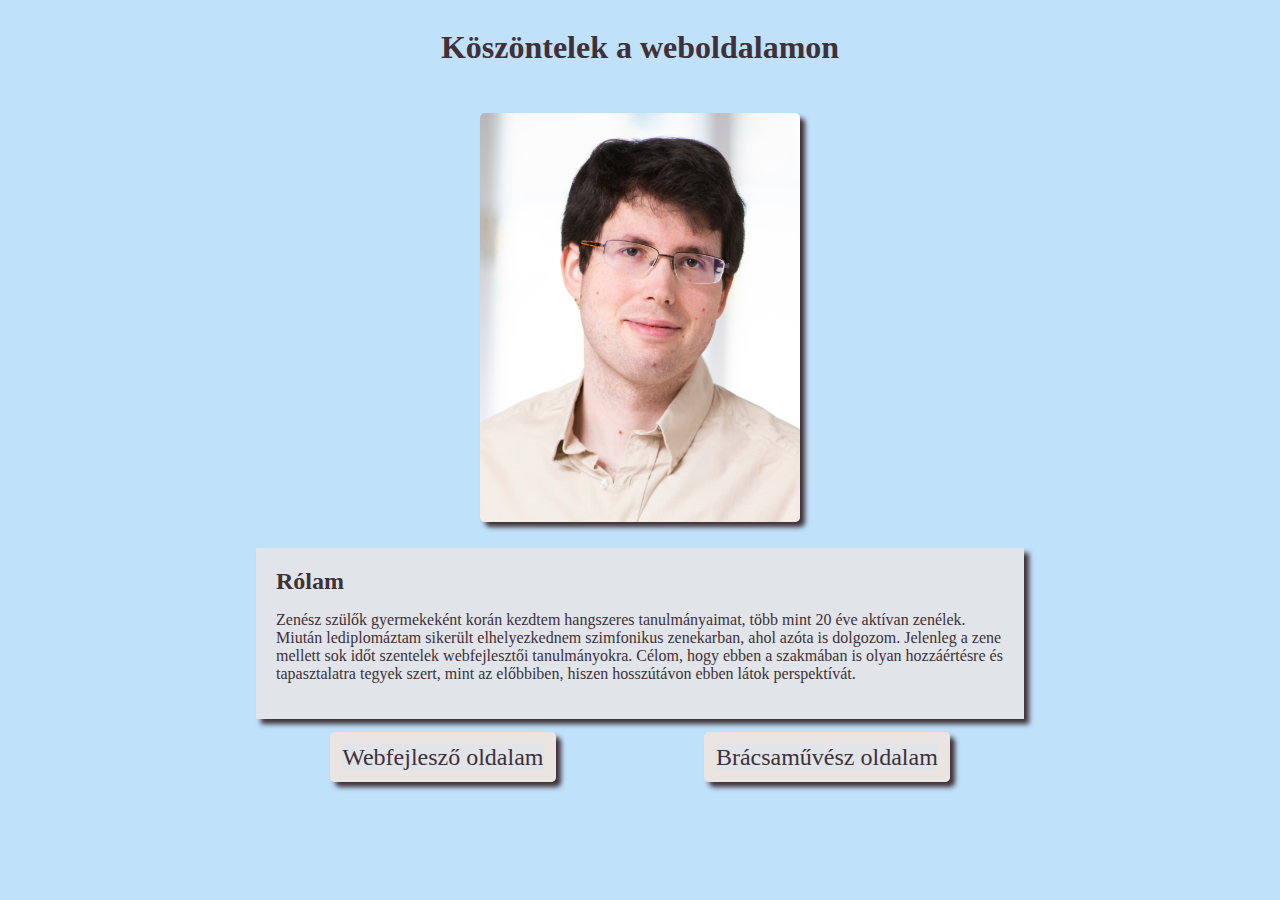
==== index.html @ 2d298a33 "html and css files updated" ====
<!DOCTYPE html>
<html lang="en">
<head>
    <meta charset="UTF-8">
    <meta http-equiv="X-UA-Compatible" content="IE=edge">
    <meta name="viewport" content="width=device-width, initial-scale=1.0">
    <title>Sinkovics Gábor weboldala</title>
    <link rel="stylesheet" href="./css/style.css">
</head>
<body>
    <div class="dflex">
    <header>
        <h1>Köszöntelek a weboldalamon</h1>
    </header>
    </div>
    <main>
        <div class="dflex">
        <img src="./images/sinkovics_gabor.jpg" alt="Sinkovics_Gábor_profilképe">
        <section id="rolam">
            <h2>Rólam</h2>
            <p>
                Zenész szülők gyermekeként korán kezdtem hangszeres tanulmányaimat, több mint 20 éve aktívan zenélek. 
                Miután lediplomáztam sikerült elhelyezkednem szimfonikus
                zenekarban, ahol azóta is dolgozom. Jelenleg a zene mellett sok
                időt szentelek webfejlesztői tanulmányokra. Célom, hogy ebben a
                szakmában is olyan hozzáértésre és tapasztalatra tegyek szert, mint az
                előbbiben, hiszen hosszútávon ebben látok perspektívát.
              </p>
        </section>
        </div>
    </main>
    <footer>
        <nav class="dflex gombok">
            <div><a href="./webfejleszto.html">Webfejlesző oldalam</a></div>
            <div><a href="./bracsamuvesz.html">Brácsaművész oldalam</a></div>
        </nav>
    </footer>
</body>
</html>
---- css/style.css ----
* {
    box-sizing: border-box;
}

html {
    background-color: #c0e1fa;
    color: #403037;
    max-height: 100vw;
    width: 70%;
    margin: auto;
}

a {
    text-decoration: none;
    color: #403037;
}

td {
    padding-right: 2vw;
}

.dflex {
    display: flex;
    flex-direction: column;
    margin: auto;
    justify-content: center;
    align-items: center;
    max-width: 60vw;
    min-width: 320px;
}

.dflex h1 {
    min-width: max-content;
}

.dinline {
    display: inline;
}

.kozepre {
    margin-left: auto;
    margin-right: auto;
    width: max-content;
}

.behuzas {
    margin-left: 3vw;
}

section#rolam {
    padding: 20px;
    background-color: rgba(240,230,223,0.7);
    box-shadow: 5px 5px 5px #403037;
}

section#rolam h2{
    margin: 0;
} 

img {
    display: block;
    width: 20rem;
    margin: 2vw auto;
    padding: auto;
    box-shadow: 5px 5px 5px #403037;
    border-radius: 5px;
}

.gombok {
    margin-top: 2vw;
    display: flex;
    flex-direction: row;
    flex-wrap: wrap;
    justify-content: space-between;
    align-content: stretch;
}

.gombok div{
    flex-grow: 1;
    flex-shrink: 0;
    margin: auto;
    text-align: center;
    margin-bottom: 3vw;
}

.gombok div a {
    background-color: rgba(240,230,223,0.7);
    color: #403037;
    font-size: 1.5rem;
    box-shadow: 5px 5px 5px #403037;
    border-radius: 5px;
    border: 1vw solid rgba(240,230,223,0.7);
}

nav li, section li {
    list-style-type: none;
}

audio {
    background-color: #403037;
    box-shadow: 5px 5px 5px #403037;
    margin: 1vw auto;
}

.menu_bracsa {
    display: flex;
    justify-content: space-around;
}

.menu_bracsa a {
    display: block;
    margin-left: 0;
    padding: 5px;
}

a:hover{
    background-color: #403037;
    color: #c0e1fa;
    border-radius: 5px;
}

#kapcsolat {
    width: 35%;
}

form * {
    display: block;
    max-width: 400px;
}

form fieldset, input, textarea {
    border: 1px solid #403037;
    border-radius: 5px;
    margin-bottom: 0.5vw;
}

form div {
    width: 300px;
}

form button {
    margin: 0.2vw auto;
}
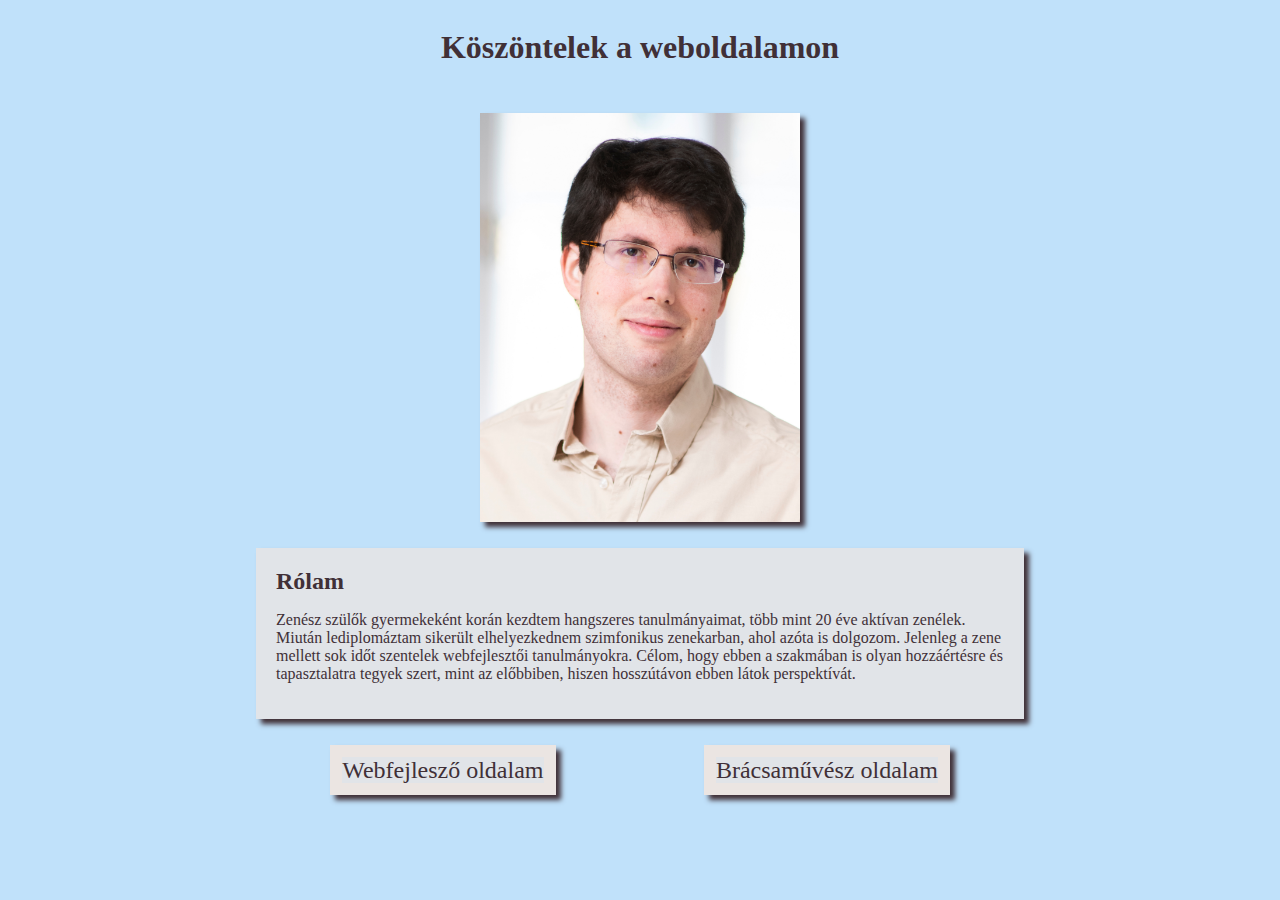
==== commit 522d498b: "html and css files updated" ====
--- a/index.html
+++ b/index.html
@@ -8,13 +8,10 @@
     <link rel="stylesheet" href="./css/style.css">
 </head>
 <body>
-    <div class="dflex">
-    <header>
+    <header class="dflex">
         <h1>Köszöntelek a weboldalamon</h1>
     </header>
-    </div>
-    <main>
-        <div class="dflex">
+    <main class="dflex">
         <img src="./images/sinkovics_gabor.jpg" alt="Sinkovics_Gábor_profilképe">
         <section id="rolam">
             <h2>Rólam</h2>
@@ -27,7 +24,6 @@
                 előbbiben, hiszen hosszútávon ebben látok perspektívát.
               </p>
         </section>
-        </div>
     </main>
     <footer>
         <nav class="dflex gombok">
--- a/css/style.css
+++ b/css/style.css
@@ -8,6 +8,7 @@
     max-height: 100vw;
     width: 70%;
     margin: auto;
+    border-radius: 5px;
 }
 
 a {
@@ -26,11 +27,12 @@
     justify-content: center;
     align-items: center;
     max-width: 60vw;
-    min-width: 320px;
+    min-width: min-content;
+    flex-wrap: wrap;
 }
 
 .dflex h1 {
-    min-width: max-content;
+    text-align: center;
 }
 
 .dinline {
@@ -63,11 +65,10 @@
     margin: 2vw auto;
     padding: auto;
     box-shadow: 5px 5px 5px #403037;
-    border-radius: 5px;
 }
 
 .gombok {
-    margin-top: 2vw;
+    margin-top: 3vw;
     display: flex;
     flex-direction: row;
     flex-wrap: wrap;
@@ -80,7 +81,7 @@
     flex-shrink: 0;
     margin: auto;
     text-align: center;
-    margin-bottom: 3vw;
+    margin-bottom: 4vw;
 }
 
 .gombok div a {
@@ -88,8 +89,15 @@
     color: #403037;
     font-size: 1.5rem;
     box-shadow: 5px 5px 5px #403037;
-    border-radius: 5px;
     border: 1vw solid rgba(240,230,223,0.7);
+}
+
+.gombok div a:hover {
+    padding: 5px;
+}
+
+table tr, td {
+    padding: 5px;
 }
 
 nav li, section li {
@@ -102,13 +110,19 @@
     margin: 1vw auto;
 }
 
-.menu_bracsa {
+
+.menu {
     display: flex;
-    justify-content: space-around;
+    flex-direction: column;
+    justify-content: center;
+    text-align: center;
+    padding-left: 0;
 }
 
-.menu_bracsa a {
+.menu a {
     display: block;
+    flex-shrink: 0;
+    align-content: center;
     margin-left: 0;
     padding: 5px;
 }
@@ -116,8 +130,8 @@
 a:hover{
     background-color: #403037;
     color: #c0e1fa;
-    border-radius: 5px;
 }
+
 
 #kapcsolat {
     width: 35%;
@@ -125,17 +139,21 @@
 
 form * {
     display: block;
-    max-width: 400px;
+    width: max-content;
 }
 
 form fieldset, input, textarea {
     border: 1px solid #403037;
-    border-radius: 5px;
-    margin-bottom: 0.5vw;
+    margin-bottom: 1.5vw;
 }
+
 
 form div {
     width: 300px;
+}
+
+form div:first-of-type input{
+    width: 307.35px;
 }
 
 form button {
@@ -143,7 +161,13 @@
 }
 
 
+footer ul {
+    padding-left: 0;
+}
+
+footer p {
+    text-align: center;
+}
 
 
 
-
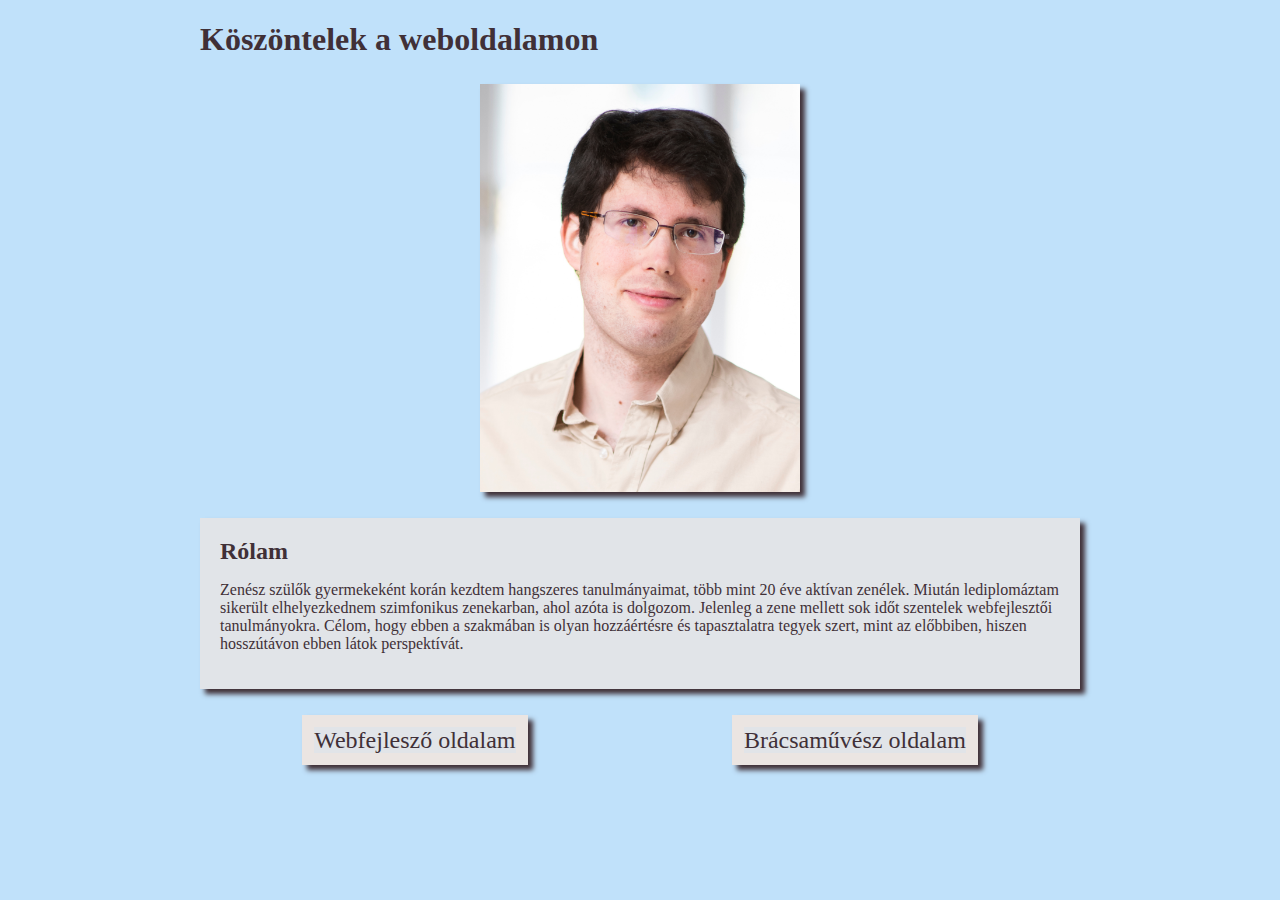
==== commit 54e30c30: "html and css files updated" ====
--- a/index.html
+++ b/index.html
@@ -8,28 +8,36 @@
     <link rel="stylesheet" href="./css/style.css">
 </head>
 <body>
-    <header class="dflex">
-        <h1>Köszöntelek a weboldalamon</h1>
-    </header>
-    <main class="dflex">
-        <img src="./images/sinkovics_gabor.jpg" alt="Sinkovics_Gábor_profilképe">
-        <section id="rolam">
-            <h2>Rólam</h2>
-            <p>
-                Zenész szülők gyermekeként korán kezdtem hangszeres tanulmányaimat, több mint 20 éve aktívan zenélek. 
-                Miután lediplomáztam sikerült elhelyezkednem szimfonikus
-                zenekarban, ahol azóta is dolgozom. Jelenleg a zene mellett sok
-                időt szentelek webfejlesztői tanulmányokra. Célom, hogy ebben a
-                szakmában is olyan hozzáértésre és tapasztalatra tegyek szert, mint az
-                előbbiben, hiszen hosszútávon ebben látok perspektívát.
-              </p>
-        </section>
-    </main>
-    <footer>
-        <nav class="dflex gombok">
-            <div><a href="./webfejleszto.html">Webfejlesző oldalam</a></div>
-            <div><a href="./bracsamuvesz.html">Brácsaművész oldalam</a></div>
-        </nav>
-    </footer>
+    <div class="tarolo">
+        <div class="elem elem-header">
+            <header>
+                <h1>Köszöntelek a weboldalamon</h1>
+                <img src="./images/sinkovics_gabor.jpg" alt="Sinkovics_Gábor_profilképe">
+            </header>
+        </div>
+        <div class="elem elem-main">
+            <main>
+                <section id="rolam">
+                    <h2>Rólam</h2>
+                    <p>
+                        Zenész szülők gyermekeként korán kezdtem hangszeres tanulmányaimat, több mint 20 éve aktívan zenélek. 
+                        Miután lediplomáztam sikerült elhelyezkednem szimfonikus
+                        zenekarban, ahol azóta is dolgozom. Jelenleg a zene mellett sok
+                        időt szentelek webfejlesztői tanulmányokra. Célom, hogy ebben a
+                        szakmában is olyan hozzáértésre és tapasztalatra tegyek szert, mint az
+                        előbbiben, hiszen hosszútávon ebben látok perspektívát.
+                    </p>
+                </section>
+            </main>
+        </div>
+        <div class="elem elem-footer">
+            <footer>
+                <nav class="gombok">
+                    <div><a href="./webfejleszto.html">Webfejlesző oldalam</a></div>
+                    <div><a href="./bracsamuvesz.html">Brácsaművész oldalam</a></div>
+                </nav>
+            </footer>
+        </div>
+    </div>
 </body>
 </html>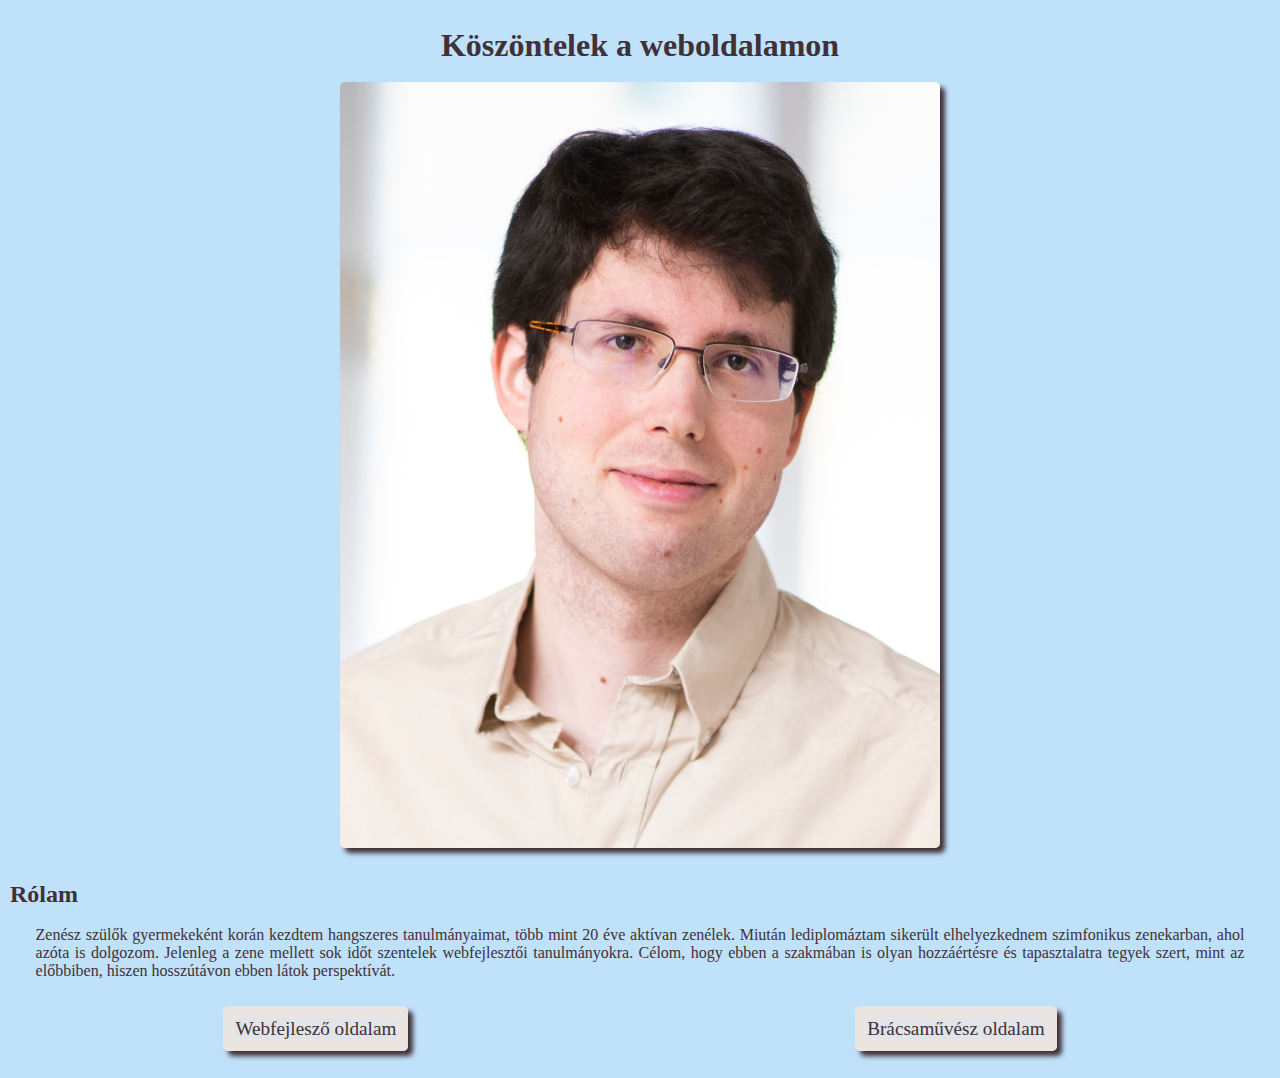
==== commit f6ab848c: "html and css files updated (mobile first), bracsa.png added" ====
--- a/index.html
+++ b/index.html
@@ -8,36 +8,30 @@
     <link rel="stylesheet" href="./css/style.css">
 </head>
 <body>
-    <div class="tarolo">
-        <div class="elem elem-header">
-            <header>
-                <h1>Köszöntelek a weboldalamon</h1>
-                <img src="./images/sinkovics_gabor.jpg" alt="Sinkovics_Gábor_profilképe">
-            </header>
+    <header class="flex-tarolo">
+        <div class="fejlec">
+            <h1>Köszöntelek a weboldalamon</h1>
+            <img src="./images/sinkovics_gabor.jpg" alt="Sinkovics_Gábor_profilképe">
         </div>
-        <div class="elem elem-main">
-            <main>
-                <section id="rolam">
-                    <h2>Rólam</h2>
-                    <p>
-                        Zenész szülők gyermekeként korán kezdtem hangszeres tanulmányaimat, több mint 20 éve aktívan zenélek. 
-                        Miután lediplomáztam sikerült elhelyezkednem szimfonikus
-                        zenekarban, ahol azóta is dolgozom. Jelenleg a zene mellett sok
-                        időt szentelek webfejlesztői tanulmányokra. Célom, hogy ebben a
-                        szakmában is olyan hozzáértésre és tapasztalatra tegyek szert, mint az
-                        előbbiben, hiszen hosszútávon ebben látok perspektívát.
-                    </p>
-                </section>
-            </main>
-        </div>
-        <div class="elem elem-footer">
-            <footer>
-                <nav class="gombok">
-                    <div><a href="./webfejleszto.html">Webfejlesző oldalam</a></div>
-                    <div><a href="./bracsamuvesz.html">Brácsaművész oldalam</a></div>
-                </nav>
-            </footer>
-        </div>
-    </div>
+    </header>
+    <main class="flex-tarolo">
+        <section id="rolam">
+            <h2>Rólam</h2>
+            <p>
+                Zenész szülők gyermekeként korán kezdtem hangszeres tanulmányaimat, több mint 20 éve aktívan zenélek. 
+                Miután lediplomáztam sikerült elhelyezkednem szimfonikus
+                zenekarban, ahol azóta is dolgozom. Jelenleg a zene mellett sok
+                időt szentelek webfejlesztői tanulmányokra. Célom, hogy ebben a
+                szakmában is olyan hozzáértésre és tapasztalatra tegyek szert, mint az
+                előbbiben, hiszen hosszútávon ebben látok perspektívát.
+            </p>
+        </section>
+    </main>
+    <footer class="flex-tarolo">
+        <nav class="flex-gombok">
+            <div><a href="./webfejleszto.html">Webfejlesző oldalam</a></div>
+            <div><a href="./bracsamuvesz.html">Brácsaművész oldalam</a></div>
+        </nav>
+    </footer>
 </body>
 </html>--- a/css/style.css
+++ b/css/style.css
@@ -1,173 +1,408 @@
 * {
     box-sizing: border-box;
+    margin: 0;
+    padding: 0;
+    border-radius: 5px;
 }
 
 html {
     background-color: #c0e1fa;
     color: #403037;
-    max-height: 100vw;
-    width: 70%;
-    margin: auto;
-    border-radius: 5px;
+    padding-bottom: 20px;
+}
+
+main {
+    padding: 2px;
+}
+
+.d_inline {
+    display: inline;
+}
+
+img {
+    width: 100%;
+    height: auto;
+    box-shadow: 5px 5px 5px #403037;
+    border-radius: 0;
+}
+
+h1, h2 {
+    margin-top: 3vh;
+    margin-bottom: 2vh;
+}
+
+h3 {
+    margin-top: 2vh;
+    margin-bottom: 4vh;
 }
 
 a {
     text-decoration: none;
-    color: #403037;
-}
-
-td {
-    padding-right: 2vw;
-}
-
-.dflex {
+    color: inherit;
+}
+
+a:hover {
+    color: rgb(112, 40, 9);
+}
+
+.behuzas {
+    margin-left: 2vw;
+}
+
+
+p {
+    margin: 2vh 2vw;
+    text-align: justify;
+}
+
+li {
+    list-style-type: none;
+}
+
+.flex-tarolo {
+    width: 100%;
+    height: auto;
     display: flex;
     flex-direction: column;
-    margin: auto;
+    align-items: center;
+}
+
+/* Fejléc */
+
+
+div.fejlec {
+    text-align: center;
+    max-width: 600px;
+    margin-right: auto;
+    margin-left: auto;
+}
+
+/* kezdőlap gombok*/
+
+.flex-gombok {
+    display: flex;
+    justify-content: space-around;
+    width: 100%;
+    height: auto;
+    flex-wrap: wrap;
+}
+
+.flex-gombok div {
+    margin: 2vh 2vw;
+}
+
+.flex-gombok div a {
+    background-color: rgba(240,230,223,0.7);
+    box-shadow: 5px 5px 5px #403037;
+    border: 1vw solid rgba(240,230,223,0.7);
+}
+
+.flex-gombok div a:hover {
+    background-color: rgba(240,230,223,1);
+    box-shadow: none;
+    border: 1vw solid rgba(240,230,223,1);
+    outline: 1px solid rgb(112, 40, 9);
+}
+
+/* Menü */
+
+header nav {
+    align-self: center;
+}
+
+.menu-tarolo {
+    width: 100%;
+    height: auto;
+    margin-top: 2vh;
+    display: flex;
+    flex-direction: column;
+    align-items: center;
     justify-content: center;
-    align-items: center;
-    max-width: 60vw;
-    min-width: min-content;
-    flex-wrap: wrap;
-}
-
-.dflex h1 {
+    background-color: rgb(128, 123, 140);
+    padding: 0.8%;
+    box-shadow: 5px 5px 5px #403037;
+    border-radius: 0;
+}
+
+.menu-elem {
+    width: auto;
+    line-height: 1.6rem;
+    color: #c0e1fa;
+    font-weight: bold;
+    text-transform: uppercase;
+    font-family: serif;
+}
+
+/* életrajz*/
+
+.grid-tarolo-szemelyes_adatok,
+    .grid-tarolo-tanulmanyok {
+        display: grid;
+        grid-template-columns: 95px 1.5fr;
+        line-height: 1.5rem;
+        gap: 10px;
+        align-items: center;
+        justify-content: center;
+    }
+
+
+    .grid-tarolo-tapasztalat,
+    .grid-tarolo-versenyeredmenyek {
+        display: grid;
+        grid-template-columns: 95px 1.5fr 1fr;
+        line-height: 1.5rem;
+        gap: 10px;
+        align-items: center;
+        justify-content: center;
+    }
+
+.grid-tarolo div {
     text-align: center;
-}
-
-.dinline {
-    display: inline;
-}
-
-.kozepre {
+} 
+
+
+/* zenék*/
+
+#multimedia h4 {
+    margin: 2vh 3vw;
+}
+
+.multimedia li {
+    margin-bottom: 2vh;
+}
+
+#multimedia h3 {
+    text-align: center;
+    margin-top: 5vh;
+}
+
+.grid-media-tarolo {
+    display: grid;
+    width: fit-content;
     margin-left: auto;
     margin-right: auto;
-    width: max-content;
-}
-
-.behuzas {
-    margin-left: 3vw;
-}
-
-section#rolam {
-    padding: 20px;
-    background-color: rgba(240,230,223,0.7);
+    gap: 5vw;
+    justify-items: center;
+}
+
+
+.media-elem {
+    background-image: url("../images/bracsa.png");
+    background-repeat: no-repeat;
+    color: white;
+    min-width: 310px;
     box-shadow: 5px 5px 5px #403037;
-}
-
-section#rolam h2{
-    margin: 0;
-} 
-
-img {
-    display: block;
-    width: 20rem;
-    margin: 2vw auto;
-    padding: auto;
-    box-shadow: 5px 5px 5px #403037;
-}
-
-.gombok {
-    margin-top: 3vw;
+    padding-top: 120px;
+    outline: 5px solid rgb(59, 66, 71);
+}
+
+audio {
+    background-color: #c0e1fa;
+    min-width: 310px;
+    position: relative;
+    top: 5px;
+    border-radius: 0;
+}
+
+.flex-media-tarolo {
     display: flex;
-    flex-direction: row;
-    flex-wrap: wrap;
-    justify-content: space-between;
-    align-content: stretch;
-}
-
-.gombok div{
-    flex-grow: 1;
-    flex-shrink: 0;
-    margin: auto;
-    text-align: center;
-    margin-bottom: 4vw;
-}
-
-.gombok div a {
-    background-color: rgba(240,230,223,0.7);
-    color: #403037;
-    font-size: 1.5rem;
-    box-shadow: 5px 5px 5px #403037;
-    border: 1vw solid rgba(240,230,223,0.7);
-}
-
-.gombok div a:hover {
-    padding: 5px;
-}
-
-table tr, td {
-    padding: 5px;
-}
-
-nav li, section li {
-    list-style-type: none;
-}
-
-audio {
-    background-color: #403037;
-    box-shadow: 5px 5px 5px #403037;
-    margin: 1vw auto;
-}
-
-
-.menu {
-    display: flex;
-    flex-direction: column;
+    margin-left: auto;
+    margin-right: auto;
     justify-content: center;
-    text-align: center;
-    padding-left: 0;
-}
-
-.menu a {
-    display: block;
-    flex-shrink: 0;
-    align-content: center;
-    margin-left: 0;
-    padding: 5px;
-}
-
-a:hover{
-    background-color: #403037;
-    color: #c0e1fa;
-}
-
-
-#kapcsolat {
-    width: 35%;
-}
+}
+
+
+/* kapcsolat űrlap*/
 
 form * {
     display: block;
-    width: max-content;
+    margin-left: auto;
+    margin-right: auto;
+}
+
+form fieldset {
+    min-width: auto;
 }
 
 form fieldset, input, textarea {
     border: 1px solid #403037;
     margin-bottom: 1.5vw;
+    line-height: 1.2rem;
+    padding: 1%;
 }
 
 
 form div {
-    width: 300px;
-}
-
-form div:first-of-type input{
-    width: 307.35px;
-}
-
-form button {
-    margin: 0.2vw auto;
-}
-
-
-footer ul {
-    padding-left: 0;
-}
-
-footer p {
-    text-align: center;
-}
-
-
-
+    padding: 1vw;
+}
+
+
+form div:first-of-type input, textarea{
+    width: 100%;
+}
+
+.urlap-gomb {
+    margin: 1vw auto;
+    padding: 1vw;
+    box-shadow: 5px 5px 5px #403037;
+    border: 0;
+}
+
+.urlap-gomb:hover {
+    cursor: pointer;
+    background-color: rgba(240,230,223,1);
+    color: rgb(112, 40, 9);
+    box-shadow: none;
+    outline: 1px solid rgb(112, 40, 9);
+    border: 0;
+}
+
+form div.valasz_emailben, .valasz_telefonon {
+    line-height: normal;
+    padding-top: 0;
+}
+
+/* Footer social media icons*/
+
+.fa {
+    padding-top: 18px;
+    font-size: 30px;
+    width: 50px;
+    height: 50px;
+    text-decoration: none;
+    line-height: 30px;
+  }
+
+  div.footer-social-media-elem {
+      text-align: center;
+  }
+
+.fa-facebook {
+    background: #3B5998;
+    color: white;
+}
+
+.fa-linkedin {
+    background-color: rgb(128, 123, 140);
+    color: white;
+}
+
+.fa-github {
+    background-color: lightseagreen;
+    color: white;
+}
+
+.footer-social-media-tarolo {
+    margin-left: auto;
+    margin-right: auto;
+    width: 280px;
+    display: flex;
+    justify-content: space-evenly;
+}
+
+
+/* Töréspontok */
+
+@media  screen and (min-width: 576px) {    
+}
+
+
+@media  screen and (min-width: 768px) {
+
+    main {
+        padding-left: 10px;
+        padding-right: 10px;
+    }
+
+    img {
+        border-radius: 5px;
+    }
+
+    /* Főoldal gombok */
+    .flex-gombok div a {
+        font-size: 1.2rem;
+    }
+
+    /* Menü */
+    .menu-tarolo {
+        display: grid;
+        grid-template-columns: repeat(3, 1fr);
+        gap: 0.5vw;
+        text-align: center;
+        justify-items: center;
+        border-radius: 5px;
+    }
+
+    .menu-elem {
+        min-width: min-content;
+    }
+
+    .menu-elem-versenyeredmenyek {
+        grid-column: span 3;
+    }
+
+    /* webfejleszto menu*/
+
+    .IT-menu-elem-kapcsolat {
+        grid-column-start: 3;
+    }
+
+    .IT-menu-elem-szemelyes_adatok {
+        grid-row: span 2;
+    }
+
+    /* Életrajz */
+    .grid-tarolo div {
+        text-align: left;
+    } 
+
+    /* Zenék */
+
+    .grid-media-tarolo {
+        grid-template-columns: 1fr 1fr;
+    }
+
+    .grid-media-elem {
+        width: auto;
+    }
+
+    .flex-media-tarolo {
+        display: flex;
+        flex-direction: column;
+        align-items: center;
+    }    
+}
+
+
+
+@media  screen and (min-width: 992px) {
+   
+    /* Menü */
+    .menu-tarolo {
+        grid-template-columns: repeat(7, auto);
+    }
+
+    .menu-elem {
+        margin: auto 1vw;
+    }
+
+    .menu-elem-versenyeredmenyek {
+        grid-column: auto;
+    }
+
+    /*IT Menü*/
+
+    .IT-menu-elem-kapcsolat {
+        grid-column-start: auto;
+    }
+
+    .IT-menu-elem-szemelyes_adatok {
+        grid-row: auto;
+    }
+
+}
+
+
+@media  screen and (min-width: 1200px) {
+    
+}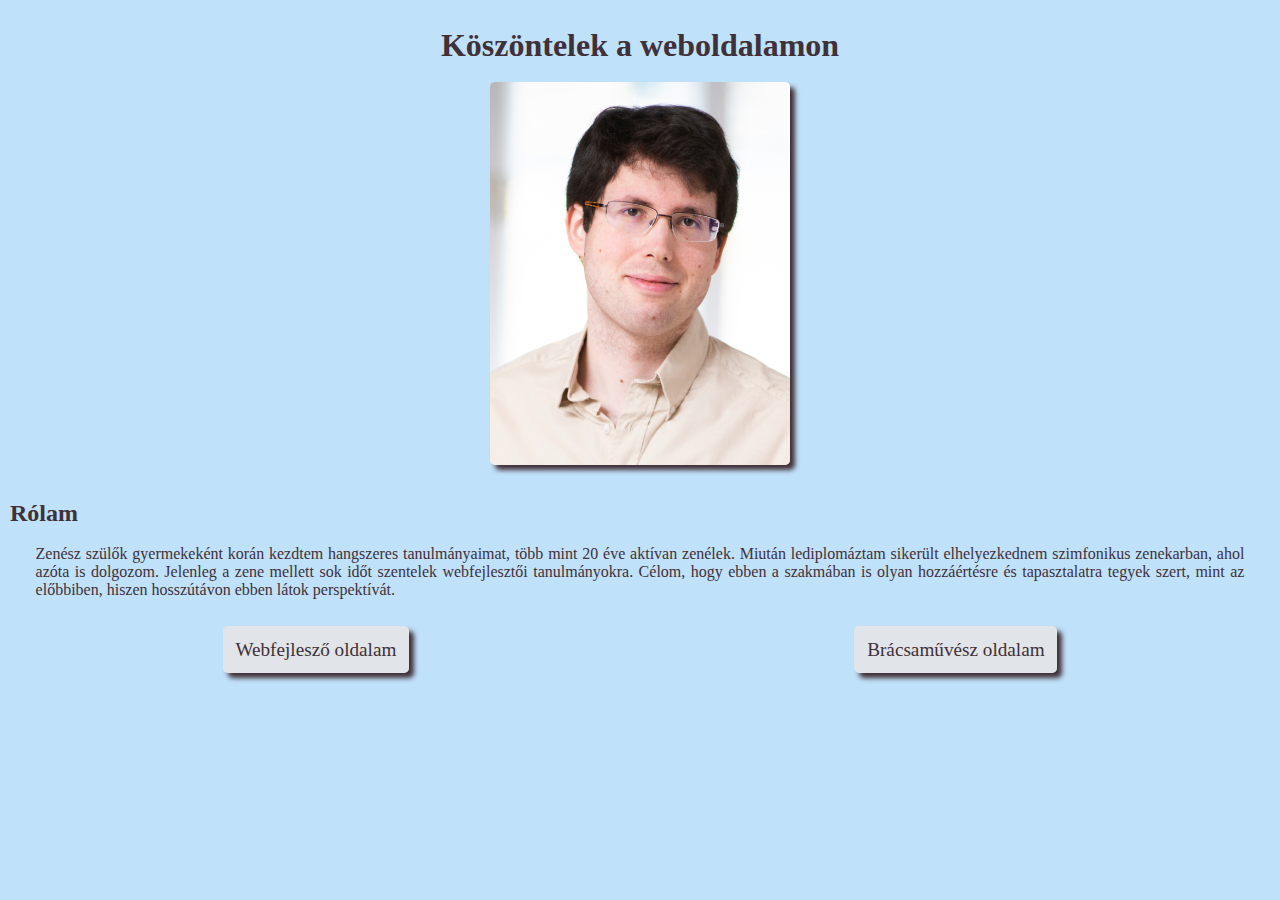
==== commit 496897b9: "img sizing updated" ====
--- a/index.html
+++ b/index.html
@@ -11,7 +11,7 @@
     <header class="flex-tarolo">
         <div class="fejlec">
             <h1>Köszöntelek a weboldalamon</h1>
-            <img src="./images/sinkovics_gabor.jpg" alt="Sinkovics_Gábor_profilképe">
+            <img class="profilkep" src="./images/sinkovics_gabor.jpg" alt="Sinkovics_Gábor_profilképe">
         </div>
     </header>
     <main class="flex-tarolo">
--- a/css/style.css
+++ b/css/style.css
@@ -12,7 +12,7 @@
 }
 
 main {
-    padding: 2px;
+    padding: 4px;
 }
 
 .d_inline {
@@ -94,13 +94,12 @@
 .flex-gombok div a {
     background-color: rgba(240,230,223,0.7);
     box-shadow: 5px 5px 5px #403037;
-    border: 1vw solid rgba(240,230,223,0.7);
+    padding: 1vw;
 }
 
 .flex-gombok div a:hover {
     background-color: rgba(240,230,223,1);
     box-shadow: none;
-    border: 1vw solid rgba(240,230,223,1);
     outline: 1px solid rgb(112, 40, 9);
 }
 
@@ -193,11 +192,11 @@
     min-width: 310px;
     box-shadow: 5px 5px 5px #403037;
     padding-top: 120px;
-    outline: 5px solid rgb(59, 66, 71);
+    border: 5px solid #f0f3f4;
 }
 
 audio {
-    background-color: #c0e1fa;
+    background-color: #f0f3f4;
     min-width: 310px;
     position: relative;
     top: 5px;
@@ -242,19 +241,20 @@
 }
 
 .urlap-gomb {
-    margin: 1vw auto;
+    margin: 1vh auto 4vh;
     padding: 1vw;
+    background-color: rgba(240,230,223,1);
     box-shadow: 5px 5px 5px #403037;
     border: 0;
+    font-size: 1.5rem;
+    min-height: 50px;
 }
 
 .urlap-gomb:hover {
     cursor: pointer;
-    background-color: rgba(240,230,223,1);
     color: rgb(112, 40, 9);
     box-shadow: none;
     outline: 1px solid rgb(112, 40, 9);
-    border: 0;
 }
 
 form div.valasz_emailben, .valasz_telefonon {
@@ -273,6 +273,11 @@
     line-height: 30px;
   }
 
+  .fa:hover {
+    background-color: rgba(240,230,223,1);
+    outline: 1px solid rgb(112, 40, 9);
+  }
+
   div.footer-social-media-elem {
       text-align: center;
   }
@@ -303,7 +308,11 @@
 
 /* Töréspontok */
 
-@media  screen and (min-width: 576px) {    
+@media  screen and (min-width: 576px) {   
+    .profilkep {
+        max-width: 50%;
+        max-height: 50%;
+    } 
 }
 
 
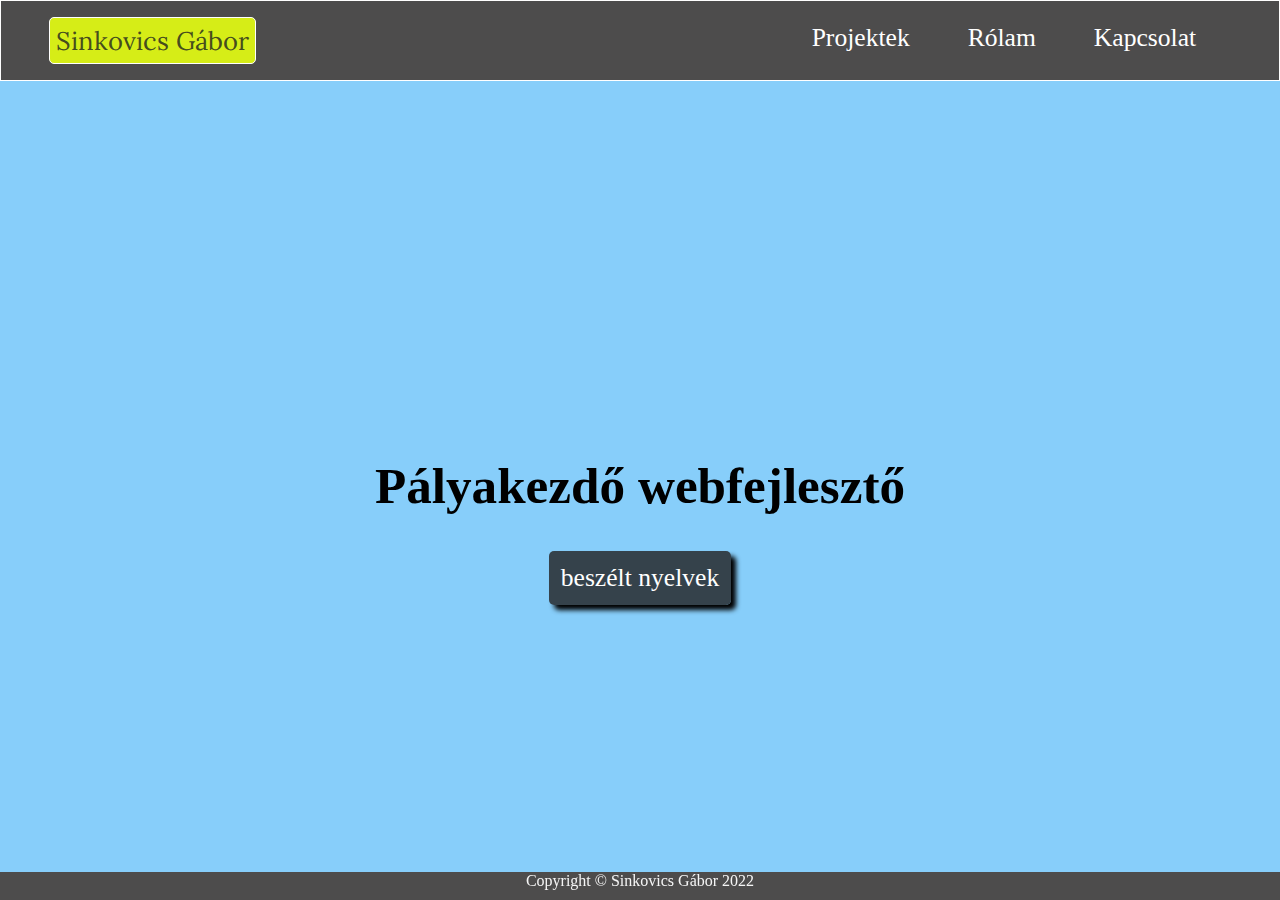
==== commit 730cf94a: "new portfolio site uploaded - 2.0" ====
--- a/index.html
+++ b/index.html
@@ -1,37 +1,154 @@
 <!DOCTYPE html>
 <html lang="en">
-<head>
-    <meta charset="UTF-8">
-    <meta http-equiv="X-UA-Compatible" content="IE=edge">
-    <meta name="viewport" content="width=device-width, initial-scale=1.0">
-    <title>Sinkovics Gábor weboldala</title>
-    <link rel="stylesheet" href="./css/style.css">
-</head>
-<body>
-    <header class="flex-tarolo">
-        <div class="fejlec">
-            <h1>Köszöntelek a weboldalamon</h1>
-            <img class="profilkep" src="./images/sinkovics_gabor.jpg" alt="Sinkovics_Gábor_profilképe">
+  <head>
+    <meta charset="UTF-8" />
+    <meta name="viewport" content="width=device-width, initial-scale=1.0" />
+    <meta http-equiv="X-UA-Compatible" content="ie=edge" />
+    <link rel="preconnect" href="https://fonts.googleapis.com" />
+    <link rel="preconnect" href="https://fonts.gstatic.com" crossorigin />
+    <link
+      href="https://fonts.googleapis.com/css2?family=Lora:ital,wght@1,500&display=swap"
+      rel="stylesheet"
+    />
+    <title>Sinkovics Gábor webfejlesztő</title>
+    <link rel="stylesheet" href="./css/style.css" />
+  </head>
+  <body>
+    <div class="wrapper">
+      <header class="container">
+        <div class="header-logo">Sinkovics Gábor</div>
+        <nav class="header-navigation">
+          <ul class="menu-list">
+            <li class="menu-item">
+              <a href="#portfolio">Projektek</a>
+            </li>
+            <li class="menu-item"><a href="#about">Rólam</a></li>
+            <li class="menu-item"><a href="#contact">Kapcsolat</a></li>
+          </ul>
+        </nav>
+      </header>
+      <main>
+        <div class="wrapper_inner">
+          <section class="container section-occupation">
+            <h1>Pályakezdő webfejlesztő</h1>
+            <div class="solo-link-button"><a href="#nyelvek">beszélt nyelvek</a></div>
+          </section>
+          <section class="container section-skills" id="nyelvek">
+            <h2>Jelenleg ezekkel a nyelvekkel foglalkozom</h2>
+            <div class="skills-logo-container">
+              <div class="skills-logo-element logo-html"></div>
+              <div class="skills-logo-element logo-python"></div>
+              <div class="skills-logo-element logo-css"></div>
+            </div>
+            <div class="solo-link-button"><a href="#portfolio">Projektek</a></div>
+          </section>
+          <section class="container section-portfolio" id="portfolio">
+            <h2>Projektek</h2>
+            <ul class="portfolio-list">
+              <li class="portfolio-list-item"><div>1. projekt</div></li>
+              <li class="portfolio-list-item"><div>2. projekt</div></li>
+              <li class="portfolio-list-item"><div>3. projekt</div></li>
+              <li class="portfolio-list-item"><div>4. projekt</div></li>
+              <li class="portfolio-list-item"><div>5. projekt</div></li>
+              <li class="portfolio-list-item"><div>6. projekt</div></li>
+            </ul>
+          </section>
+          <section class="container section-about" id="about">
+            <h2>Rólam</h2>
+            <img
+              class="profilkep"
+              src="./images/sinkovics_gabor.jpg"
+              alt="Sinkovics Gábor profilképe"
+            />
+            <p>
+              Zenész szülők gyermekeként korán kezdtem hangszeres
+              tanulmányaimat, több mint 20 éve aktívan zenélek. Miután
+              lediplomáztam sikerült elhelyezkednem szimfonikus zenekarban, ahol
+              azóta is dolgozom. Jelenleg a zene mellett sok időt szentelek
+              webfejlesztői tanulmányokra. Célom, hogy ebben a szakmában is
+              olyan hozzáértésre és tapasztalatra tegyek szert, mint az
+              előbbiben, hiszen hosszútávon ebben látok perspektívát.
+            </p>
+          </section>
+          <section class="container section-contact" id="contact">
+            <h2>Kapcsolat</h2>
+            <form method="post" action="https://formspree.io/f/xwkyvlpj">
+              <fieldset class="fields">
+                <div>
+                  <label for="vezeteknev">Vezetéknév: </label>
+                  <input
+                    type="text"
+                    id="vezeteknev"
+                    name="vezeteknev"
+                    placeholder="Kovács"
+                    required
+                  />
+                  <label for="keresztnev">Keresztnév: </label>
+                  <input
+                    type="text"
+                    id="keresztnev"
+                    name="keresztnev"
+                    placeholder="Béla"
+                    required
+                  />
+                  <label for="telefonszam">Telefonszám: </label>
+                  <input
+                    type="tel"
+                    id="telefonszam"
+                    name="telefonszam"
+                    pattern="[0-9]{4}/[0-9]{3}-[0-9]{4}"
+                    placeholder="0670/504-0521"
+                    required
+                  />
+                  <label for="email">E-mail cím: </label>
+                  <input
+                    type="email"
+                    id="email"
+                    name="email"
+                    placeholder="kovacs.bela@gmail.com"
+                    required
+                  />
+                  <textarea
+                    name="uzenet"
+                    id="uzenet"
+                    cols="40"
+                    rows="10"
+                    placeholder="Ide gépeld az üzenetet..."
+                  ></textarea>
+                </div>
+                <div>
+                  <input
+                    type="radio"
+                    id="valasz_emailben"
+                    class="d-inline"
+                    name="valasz"
+                    value="emailben"
+                  />
+                  <label for="valasz_emailben" class="d-inline"
+                    >A választ e-mailben kérem</label
+                  >
+                </div>
+                <div>
+                  <input
+                    type="radio"
+                    id="valasz_telefonon"
+                    class="d-inline"
+                    name="valasz"
+                    value="telefonon"
+                  />
+                  <label for="valasz_telefonon" class="d-inline"
+                    >A választ telefonon kérem</label
+                  >
+                </div>
+                <input class="urlap-gomb" type="submit" />
+              </fieldset>
+            </form>
+          </section>
         </div>
-    </header>
-    <main class="flex-tarolo">
-        <section id="rolam">
-            <h2>Rólam</h2>
-            <p>
-                Zenész szülők gyermekeként korán kezdtem hangszeres tanulmányaimat, több mint 20 éve aktívan zenélek. 
-                Miután lediplomáztam sikerült elhelyezkednem szimfonikus
-                zenekarban, ahol azóta is dolgozom. Jelenleg a zene mellett sok
-                időt szentelek webfejlesztői tanulmányokra. Célom, hogy ebben a
-                szakmában is olyan hozzáértésre és tapasztalatra tegyek szert, mint az
-                előbbiben, hiszen hosszútávon ebben látok perspektívát.
-            </p>
-        </section>
-    </main>
-    <footer class="flex-tarolo">
-        <nav class="flex-gombok">
-            <div><a href="./webfejleszto.html">Webfejlesző oldalam</a></div>
-            <div><a href="./bracsamuvesz.html">Brácsaművész oldalam</a></div>
-        </nav>
-    </footer>
-</body>
-</html>+      </main>
+      <footer>
+        <p>Copyright &copy; Sinkovics Gábor 2022</p>
+      </footer>
+    </div>
+  </body>
+</html>
--- a/css/style.css
+++ b/css/style.css
@@ -1,417 +1,348 @@
 * {
-    box-sizing: border-box;
     margin: 0;
     padding: 0;
-    border-radius: 5px;
-}
-
-html {
-    background-color: #c0e1fa;
-    color: #403037;
-    padding-bottom: 20px;
-}
-
-main {
-    padding: 4px;
-}
-
-.d_inline {
-    display: inline;
-}
-
-img {
-    width: 100%;
+    box-sizing: border-box;
+    text-decoration: none;
+  }
+  
+  img {
+    max-width: 60%;
     height: auto;
-    box-shadow: 5px 5px 5px #403037;
-    border-radius: 0;
-}
-
-h1, h2 {
-    margin-top: 3vh;
-    margin-bottom: 2vh;
-}
-
-h3 {
-    margin-top: 2vh;
-    margin-bottom: 4vh;
-}
-
-a {
-    text-decoration: none;
-    color: inherit;
-}
-
-a:hover {
-    color: rgb(112, 40, 9);
-}
-
-.behuzas {
-    margin-left: 2vw;
-}
-
-
-p {
-    margin: 2vh 2vw;
-    text-align: justify;
-}
-
-li {
-    list-style-type: none;
-}
-
-.flex-tarolo {
-    width: 100%;
-    height: auto;
-    display: flex;
-    flex-direction: column;
-    align-items: center;
-}
-
-/* Fejléc */
-
-
-div.fejlec {
-    text-align: center;
-    max-width: 600px;
-    margin-right: auto;
-    margin-left: auto;
-}
-
-/* kezdőlap gombok*/
-
-.flex-gombok {
-    display: flex;
-    justify-content: space-around;
-    width: 100%;
-    height: auto;
-    flex-wrap: wrap;
-}
-
-.flex-gombok div {
-    margin: 2vh 2vw;
-}
-
-.flex-gombok div a {
-    background-color: rgba(240,230,223,0.7);
-    box-shadow: 5px 5px 5px #403037;
-    padding: 1vw;
-}
-
-.flex-gombok div a:hover {
-    background-color: rgba(240,230,223,1);
-    box-shadow: none;
-    outline: 1px solid rgb(112, 40, 9);
-}
-
-/* Menü */
-
-header nav {
-    align-self: center;
-}
-
-.menu-tarolo {
-    width: 100%;
-    height: auto;
-    margin-top: 2vh;
-    display: flex;
-    flex-direction: column;
-    align-items: center;
-    justify-content: center;
-    background-color: rgb(128, 123, 140);
-    padding: 0.8%;
-    box-shadow: 5px 5px 5px #403037;
-    border-radius: 0;
-}
-
-.menu-elem {
-    width: auto;
-    line-height: 1.6rem;
-    color: #c0e1fa;
-    font-weight: bold;
-    text-transform: uppercase;
-    font-family: serif;
-}
-
-/* életrajz*/
-
-.grid-tarolo-szemelyes_adatok,
-    .grid-tarolo-tanulmanyok {
-        display: grid;
-        grid-template-columns: 95px 1.5fr;
-        line-height: 1.5rem;
-        gap: 10px;
-        align-items: center;
-        justify-content: center;
-    }
-
-
-    .grid-tarolo-tapasztalat,
-    .grid-tarolo-versenyeredmenyek {
-        display: grid;
-        grid-template-columns: 95px 1.5fr 1fr;
-        line-height: 1.5rem;
-        gap: 10px;
-        align-items: center;
-        justify-content: center;
-    }
-
-.grid-tarolo div {
-    text-align: center;
-} 
-
-
-/* zenék*/
-
-#multimedia h4 {
-    margin: 2vh 3vw;
-}
-
-.multimedia li {
-    margin-bottom: 2vh;
-}
-
-#multimedia h3 {
-    text-align: center;
-    margin-top: 5vh;
-}
-
-.grid-media-tarolo {
-    display: grid;
-    width: fit-content;
-    margin-left: auto;
-    margin-right: auto;
-    gap: 5vw;
-    justify-items: center;
-}
-
-
-.media-elem {
-    background-image: url("../images/bracsa.png");
-    background-repeat: no-repeat;
-    color: white;
-    min-width: 310px;
-    box-shadow: 5px 5px 5px #403037;
-    padding-top: 120px;
-    border: 5px solid #f0f3f4;
-}
-
-audio {
-    background-color: #f0f3f4;
-    min-width: 310px;
-    position: relative;
-    top: 5px;
-    border-radius: 0;
-}
-
-.flex-media-tarolo {
-    display: flex;
-    margin-left: auto;
-    margin-right: auto;
-    justify-content: center;
-}
-
-
-/* kapcsolat űrlap*/
-
-form * {
+  }
+  
+  .profilkep {
+    border-radius: 50%;
     display: block;
     margin-left: auto;
     margin-right: auto;
-}
+  }
+  
+  h1,
+  h2 {
+    text-align: center;
+    margin: 2vh auto;
+  }
+  
+  d-inline {
+    display: inline;
+  }
+  
+  li {
+    list-style-type: none;
+  }
+  
+  a {
+    color: inherit;
+  }
+  
+  div.solo-link-button {
+    background-color: rgba(32, 31, 31, 0.8);
+    color: white;
+    padding: 1%;
+    border-radius: 5px;
+    box-shadow: 5px 5px 5px black;
+    margin-top: 2vh;
+    margin-bottom: 2vh;
+  }
+  
+  div.solo-link-button:hover {
+    background-color: white;
+    color: black;
+    outline: 1px solid black;
+    box-shadow: none;
+  }
+  
+  section {
+    min-width: 100vw;
+    min-height: 100vh;
+  }
+  
+  .container {
+    font-size: 1.6rem;
+    padding: 1rem 3rem;
+    margin: 0 auto;
+  }
+  
+  /* görgetés */
+  
+  body,
+  footer {
+    overflow: hidden;
+    height: 100vh;
+  }
+  
+  main {
+    overflow-y: scroll;
+    overflow-x: hidden;
+    width: 100%;
+    background-color: lightskyblue;
+  }
+  
+  .wrapper {
+    display: flex;
+    flex-direction: column;
+    height: 100%;
+    width: 100%;
+  }
+  
+  /* Fejléc */
+  
+  header {
+    background-color: rgba(32, 31, 31, 0.5);
+    color: white;
+    width: 100%;
+    height: auto;
+    border: 1px solid white;
+  }
+  
+  header:hover {
+    background-color: rgba(32, 31, 31, 0.8);
+  }
+  
+  .header-logo {
+    width: max-content;
+    padding: 1%;
+    margin: auto;
+    font-family: "Lora", serif;
+    background-color: #D6ED17FF;
+    border: 1px solid white;
+    border-radius: 5px;
+    color: rgba(32, 31, 31, 0.8);
+  }
+  
+  .menu-list {
+    width: max-content;
+    height: 100%;
+    margin: 5% auto 0;
+    padding: 1%;
+  }
+  
+  /* Mesterségem címere */
+  
+  .section-occupation {
+    display: flex;
+    flex-direction: column;
+    justify-content: center;
+    align-items: center;
+    width: 100%;
+    height: auto;
+  }
+  
+  @media screen and (min-width: 576px) {
+  }
+  
+  @media (min-width: 768px) {
+    header {
+      display: grid;
+      grid-template-columns: repeat(2, 1fr);
+      width: 100%;
+      height: auto;
+    }
+  
+    /* Menü */
+  
+    .header-logo {
+      min-width: 190px;
+      margin: auto 0;
+    }
+  
+    .menu-list {
+      display: flex;
+      width: 100%;
+      justify-content: flex-end;
+      margin-top: 0;
+    }
+  
+    .menu-item {
+      margin: 0 5%;
+      min-width: fit-content;
+    }
+  
+    .menu-item:hover {
+      background-color: whitesmoke;
+      outline: 1.5rem solid whitesmoke;
+      color: black;
+    }
+  
+    /* Portfolio */
+  
+    .portfolio-list {
+      display: grid;
+      grid-template-columns: 1fr 1fr;
+      gap: 30%;
+    }
+  
+    /* Rólam */
+  
+    img {
+      max-width: 40%;
+      height: auto;
+      margin-bottom: 4vh;
+    }
 
-form fieldset {
-    min-width: auto;
-}
-
-form fieldset, input, textarea {
-    border: 1px solid #403037;
+    .section-about p {
+        margin-bottom: 4vh;
+    }
+  
+  @media screen and (min-width: 992px) {
+    .container {
+      width: 100vw;
+    }
+  
+    .portfolio-list {
+      grid-template-columns: 1fr 1fr 1fr;
+    }
+  
+    /* Rólam */
+  
+    img {
+      max-width: 30%;
+      height: auto;
+    }
+  }
+  
+  @media screen and (min-width: 1200px) {
+  }
+  
+  
+  /* skills */
+  
+  .section-skills {
+    display: flex;
+    flex-direction: column;
+    width: 100%;
+    height: auto;
+    justify-content: center;
+    align-items: center;
+    background-color: #B1624EFF;
+    margin: 0;
+    padding: 0;
+  }
+  
+  .skills-logo-container {
+    display: flex;
+    justify-content: center;
+    align-items: center;
+    min-height: 50vh;
+    width: 100vw;
+    flex-wrap: wrap;
+    flex-shrink: 2;
+  }
+  
+  .skills-logo-element {
+    width: 180px;
+    height: 180px;
+    background-size: contain;
+    background-repeat: no-repeat;
+    background-position: center;
+    flex-grow: 1;
+    flex-shrink: 0;
+  }
+  
+  div.logo-html {
+    background-image: url("../images/HTML5_logo.png");
+  }
+  
+  div.logo-css {
+    background-image: url("../images/CSS_logo.png");
+  }
+  
+  div.logo-python {
+    background-image: url("../images/Python_logo.png");
+  }
+  
+  /* portfolio */
+  
+  .section-portfolio {
+    background-image: url("../images/webdev.jpg");
+    background-size: cover;
+    background-repeat: no-repeat;
+  }
+  
+  .section-portfolio h2 {
+    background-color: whitesmoke;
+    opacity: 0.9;
+    padding: 2%;
+  }
+  
+  .portfolio-list {
+    list-style-type: none;
+  }
+  
+  .portfolio-list-item {
+    background-color: white;
+    border: 1px solid black;
+    width: 100%;
+  }
+  
+  /* kapcsolat űrlap */
+  
+  .section-contact {
+    background-color: #0063B2FF;
+    color: white;
+  }
+  
+  form * {
+    margin-left: auto;
+    margin-right: auto;
+  }
+  
+  form fieldset,
+  input,
+  textarea {
+    border: 1px solid whitesmoke;
     margin-bottom: 1.5vw;
-    line-height: 1.2rem;
+    line-height: 1.6rem;
     padding: 1%;
-}
-
-
-form div {
-    padding: 1vw;
-}
-
-
-form div:first-of-type input, textarea{
-    width: 100%;
-}
-
-.urlap-gomb {
+  }
+  
+  form div {
+    padding: 5%;
+    text-align: center;
+  }
+  
+  form div:first-of-type input,
+  textarea {
+    width: 100%;
+    margin: 2vh auto 4vh;
+  }
+  
+  .urlap-gomb {
+    display: block;
     margin: 1vh auto 4vh;
     padding: 1vw;
-    background-color: rgba(240,230,223,1);
-    box-shadow: 5px 5px 5px #403037;
+    background-color: rgba(240, 230, 223, 1);
+    box-shadow: 5px 5px 5px black;
     border: 0;
     font-size: 1.5rem;
     min-height: 50px;
-}
-
-.urlap-gomb:hover {
+    border-radius: 10px;
+  }
+  
+  .urlap-gomb:hover {
     cursor: pointer;
-    color: rgb(112, 40, 9);
+    background-color: #0063B2FF;
     box-shadow: none;
-    outline: 1px solid rgb(112, 40, 9);
-}
-
-form div.valasz_emailben, .valasz_telefonon {
+    outline: 1px solid white;
+    color: white;
+  }
+  
+  form div.valasz_emailben,
+  .valasz_telefonon {
     line-height: normal;
     padding-top: 0;
-}
-
-/* Footer social media icons*/
-
-.fa {
-    padding-top: 18px;
-    font-size: 30px;
-    width: 50px;
-    height: 50px;
-    text-decoration: none;
-    line-height: 30px;
-  }
-
-  .fa:hover {
-    background-color: rgba(240,230,223,1);
-    outline: 1px solid rgb(112, 40, 9);
-  }
-
-  div.footer-social-media-elem {
-      text-align: center;
-  }
-
-.fa-facebook {
-    background: #3B5998;
-    color: white;
-}
-
-.fa-linkedin {
-    background-color: rgb(128, 123, 140);
-    color: white;
-}
-
-.fa-github {
-    background-color: lightseagreen;
-    color: white;
-}
-
-.footer-social-media-tarolo {
-    margin-left: auto;
-    margin-right: auto;
-    width: 280px;
-    display: flex;
-    justify-content: space-evenly;
-}
-
-
-/* Töréspontok */
-
-@media  screen and (min-width: 576px) {   
-    .profilkep {
-        max-width: 50%;
-        max-height: 50%;
-    } 
-}
-
-
-@media  screen and (min-width: 768px) {
-
-    main {
-        padding-left: 10px;
-        padding-right: 10px;
-    }
-
-    img {
-        border-radius: 5px;
-    }
-
-    /* Főoldal gombok */
-    .flex-gombok div a {
-        font-size: 1.2rem;
-    }
-
-    /* Menü */
-    .menu-tarolo {
-        display: grid;
-        grid-template-columns: repeat(3, 1fr);
-        gap: 0.5vw;
-        text-align: center;
-        justify-items: center;
-        border-radius: 5px;
-    }
-
-    .menu-elem {
-        min-width: min-content;
-    }
-
-    .menu-elem-versenyeredmenyek {
-        grid-column: span 3;
-    }
-
-    /* webfejleszto menu*/
-
-    .IT-menu-elem-kapcsolat {
-        grid-column-start: 3;
-    }
-
-    .IT-menu-elem-szemelyes_adatok {
-        grid-row: span 2;
-    }
-
-    /* Életrajz */
-    .grid-tarolo div {
-        text-align: left;
-    } 
-
-    /* Zenék */
-
-    .grid-media-tarolo {
-        grid-template-columns: 1fr 1fr;
-    }
-
-    .grid-media-elem {
-        width: auto;
-    }
-
-    .flex-media-tarolo {
-        display: flex;
-        flex-direction: column;
-        align-items: center;
-    }    
-}
-
-
-
-@media  screen and (min-width: 992px) {
-   
-    /* Menü */
-    .menu-tarolo {
-        grid-template-columns: repeat(7, auto);
-    }
-
-    .menu-elem {
-        margin: auto 1vw;
-    }
-
-    .menu-elem-versenyeredmenyek {
-        grid-column: auto;
-    }
-
-    /*IT Menü*/
-
-    .IT-menu-elem-kapcsolat {
-        grid-column-start: auto;
-    }
-
-    .IT-menu-elem-szemelyes_adatok {
-        grid-row: auto;
-    }
-
-}
-
-
-@media  screen and (min-width: 1200px) {
-    
-}+  }
+  
+  /* Lábléc */
+  
+  footer {
+    height: 20%;
+    background-color: rgba(32, 31, 31, 0.8);
+    color: whitesmoke;
+  }
+  
+  footer p {
+    width: fit-content;
+    margin: 0 auto;
+  }
+  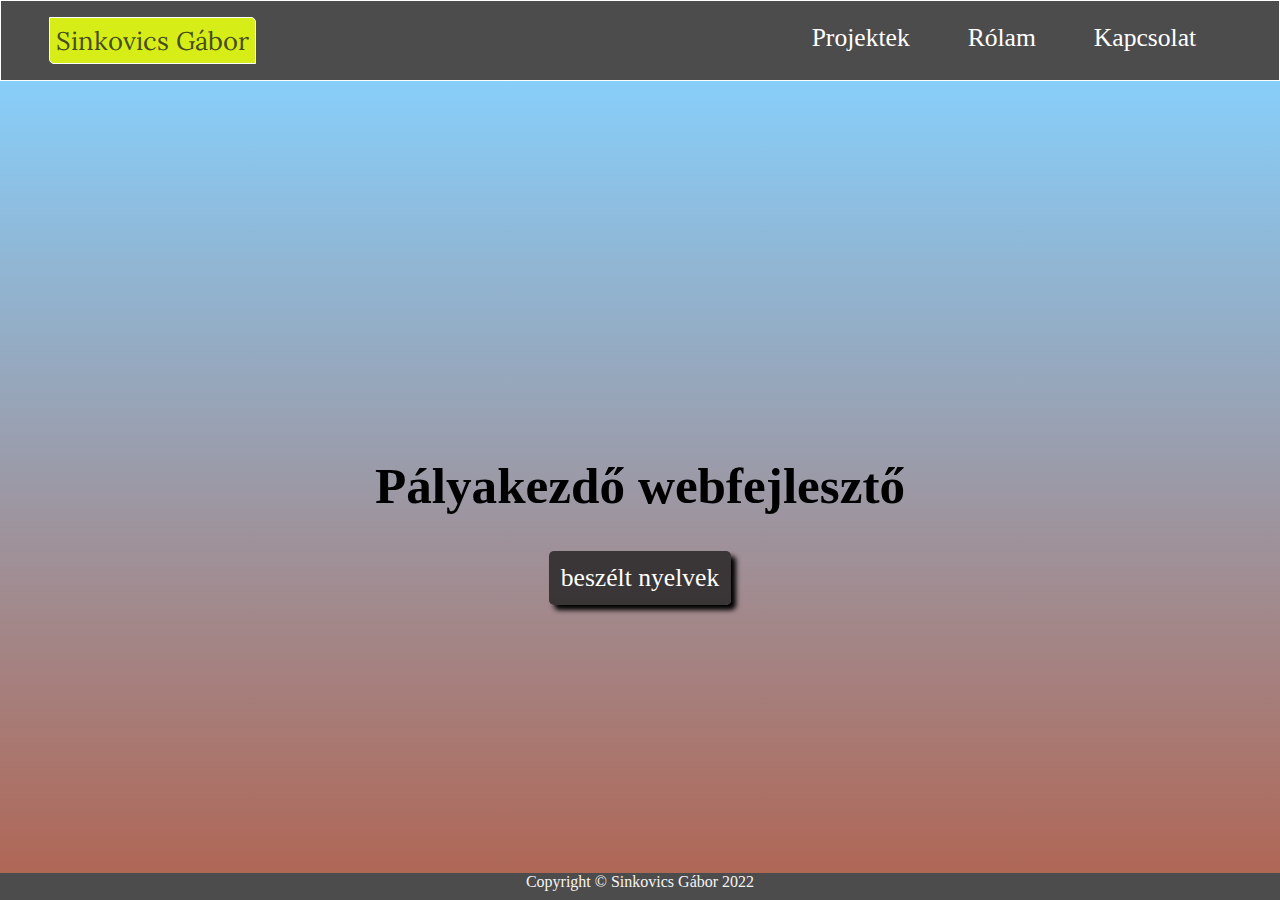
==== commit 945923b9: "style updates" ====
--- a/index.html
+++ b/index.html
@@ -43,15 +43,18 @@
             <div class="solo-link-button"><a href="#portfolio">Projektek</a></div>
           </section>
           <section class="container section-portfolio" id="portfolio">
-            <h2>Projektek</h2>
-            <ul class="portfolio-list">
-              <li class="portfolio-list-item"><div>1. projekt</div></li>
-              <li class="portfolio-list-item"><div>2. projekt</div></li>
-              <li class="portfolio-list-item"><div>3. projekt</div></li>
-              <li class="portfolio-list-item"><div>4. projekt</div></li>
-              <li class="portfolio-list-item"><div>5. projekt</div></li>
-              <li class="portfolio-list-item"><div>6. projekt</div></li>
-            </ul>
+            <div class="portfolio-background"></div>
+            <div class="portfolio-container">
+              <h2>Projektek</h2>
+              <ul class="portfolio-list">
+                <li class="portfolio-list-item"><div>1. projekt</div></li>
+                <li class="portfolio-list-item"><div>2. projekt</div></li>
+                <li class="portfolio-list-item"><div>3. projekt</div></li>
+                <li class="portfolio-list-item"><div>4. projekt</div></li>
+                <li class="portfolio-list-item"><div>5. projekt</div></li>
+                <li class="portfolio-list-item"><div>6. projekt</div></li>
+              </ul>
+            </div>
           </section>
           <section class="container section-about" id="about">
             <h2>Rólam</h2>
@@ -116,27 +119,27 @@
                     placeholder="Ide gépeld az üzenetet..."
                   ></textarea>
                 </div>
-                <div>
+                <div class="valasz-container">
                   <input
                     type="radio"
                     id="valasz_emailben"
-                    class="d-inline"
+                    class="valasz d-inline"
                     name="valasz"
                     value="emailben"
                   />
-                  <label for="valasz_emailben" class="d-inline"
+                  <label for="valasz_emailben" class="valasz d-inline"
                     >A választ e-mailben kérem</label
                   >
                 </div>
-                <div>
+                <div class="valasz-container">
                   <input
                     type="radio"
                     id="valasz_telefonon"
-                    class="d-inline"
+                    class="valasz d-inline"
                     name="valasz"
                     value="telefonon"
                   />
-                  <label for="valasz_telefonon" class="d-inline"
+                  <label for="valasz_telefonon" class="valasz d-inline"
                     >A választ telefonon kérem</label
                   >
                 </div>
--- a/css/style.css
+++ b/css/style.css
@@ -8,6 +8,7 @@
   img {
     max-width: 60%;
     height: auto;
+    box-shadow: 0 0 14px rgba(0, 0, 0, 0.8);
   }
   
   .profilkep {
@@ -46,10 +47,11 @@
   }
   
   div.solo-link-button:hover {
-    background-color: white;
+    background-color: rgba(245, 245, 245, 0.7);
     color: black;
     outline: 1px solid black;
     box-shadow: none;
+    transition-duration: 0.2s;
   }
   
   section {
@@ -74,8 +76,9 @@
   main {
     overflow-y: scroll;
     overflow-x: hidden;
-    width: 100%;
-    background-color: lightskyblue;
+    scroll-behavior: smooth;
+    width: 100%;
+    background-color: black;
   }
   
   .wrapper {
@@ -97,6 +100,7 @@
   
   header:hover {
     background-color: rgba(32, 31, 31, 0.8);
+    transition-duration: 0.2s;
   }
   
   .header-logo {
@@ -106,7 +110,7 @@
     font-family: "Lora", serif;
     background-color: #D6ED17FF;
     border: 1px solid white;
-    border-radius: 5px;
+    border-radius: 0 5px;
     color: rgba(32, 31, 31, 0.8);
   }
   
@@ -126,85 +130,10 @@
     align-items: center;
     width: 100%;
     height: auto;
-  }
-  
-  @media screen and (min-width: 576px) {
-  }
-  
-  @media (min-width: 768px) {
-    header {
-      display: grid;
-      grid-template-columns: repeat(2, 1fr);
-      width: 100%;
-      height: auto;
-    }
-  
-    /* Menü */
-  
-    .header-logo {
-      min-width: 190px;
-      margin: auto 0;
-    }
-  
-    .menu-list {
-      display: flex;
-      width: 100%;
-      justify-content: flex-end;
-      margin-top: 0;
-    }
-  
-    .menu-item {
-      margin: 0 5%;
-      min-width: fit-content;
-    }
-  
-    .menu-item:hover {
-      background-color: whitesmoke;
-      outline: 1.5rem solid whitesmoke;
-      color: black;
-    }
-  
-    /* Portfolio */
-  
-    .portfolio-list {
-      display: grid;
-      grid-template-columns: 1fr 1fr;
-      gap: 30%;
-    }
-  
-    /* Rólam */
-  
-    img {
-      max-width: 40%;
-      height: auto;
-      margin-bottom: 4vh;
-    }
-
-    .section-about p {
-        margin-bottom: 4vh;
-    }
-  
-  @media screen and (min-width: 992px) {
-    .container {
-      width: 100vw;
-    }
-  
-    .portfolio-list {
-      grid-template-columns: 1fr 1fr 1fr;
-    }
-  
-    /* Rólam */
-  
-    img {
-      max-width: 30%;
-      height: auto;
-    }
-  }
-  
-  @media screen and (min-width: 1200px) {
-  }
-  
-  
+    background: rgb(135,206,250);
+    background: linear-gradient(180deg, rgba(135,206,250,1) 0%, rgba(177,98,78,1) 92%);
+  }
+
   /* skills */
   
   .section-skills {
@@ -214,7 +143,8 @@
     height: auto;
     justify-content: center;
     align-items: center;
-    background-color: #B1624EFF;
+    background: rgb(177,98,78);
+    background: linear-gradient(180deg, rgba(177,98,78,1) 0%, rgba(0,0,0,1) 100%); 
     margin: 0;
     padding: 0;
   }
@@ -232,6 +162,7 @@
   .skills-logo-element {
     width: 180px;
     height: 180px;
+    margin: 5vh auto;
     background-size: contain;
     background-repeat: no-repeat;
     background-position: center;
@@ -254,14 +185,42 @@
   /* portfolio */
   
   .section-portfolio {
+    width: 100vw;
+    height: 100vh;
+    position: relative;
+  }
+
+  .portfolio-background {
+    position: absolute;
+    width: 100vw;
+    height: 100vh;
+    top: 0;
+    right: 0;
+    bottom: 0;
+    left: 0;
     background-image: url("../images/webdev.jpg");
     background-size: cover;
     background-repeat: no-repeat;
+    filter: blur(5px);
+    -webkit-filter: blur(5px);
+    z-index: 0;
+  }
+
+  .portfolio-container {
+    position: absolute;
+    margin-left: auto;
+    margin-right: auto;
+    max-width: 95vw;
+    max-height: 100vh;
+    top: 0;
+    right: 0;
+    bottom: 0;
+    left: 0;
+    z-index: 1;
   }
   
   .section-portfolio h2 {
-    background-color: whitesmoke;
-    opacity: 0.9;
+    background-color: rgba(245, 245, 245, 0.7);
     padding: 2%;
   }
   
@@ -270,10 +229,22 @@
   }
   
   .portfolio-list-item {
-    background-color: white;
+    background-color: rgba(245, 245, 245, 0.7);
     border: 1px solid black;
     width: 100%;
   }
+
+  /* Rólam */
+
+  .section-about {
+    background: rgb(0,0,0);
+    background: linear-gradient(180deg, rgba(0,0,0,1) 0%, rgba(0,99,178,1) 56%);
+  }
+
+  .section-about h2 {
+    color: whitesmoke;
+  }
+  
   
   /* kapcsolat űrlap */
   
@@ -291,6 +262,7 @@
   input,
   textarea {
     border: 1px solid whitesmoke;
+    border-radius: 0 10px;
     margin-bottom: 1.5vw;
     line-height: 1.6rem;
     padding: 1%;
@@ -305,6 +277,14 @@
   textarea {
     width: 100%;
     margin: 2vh auto 4vh;
+    font-size: 2rem;
+    line-height: 2rem;
+    background-color: rgba(256, 256, 256, 0.6);
+  }
+
+  form div:first-of-type input:hover,
+  textarea:hover {
+    border-radius: 10px;
   }
   
   .urlap-gomb {
@@ -316,7 +296,7 @@
     border: 0;
     font-size: 1.5rem;
     min-height: 50px;
-    border-radius: 10px;
+    border-radius: 0 10px;
   }
   
   .urlap-gomb:hover {
@@ -325,6 +305,7 @@
     box-shadow: none;
     outline: 1px solid white;
     color: white;
+    transition-duration: 0.2s;
   }
   
   form div.valasz_emailben,
@@ -332,12 +313,21 @@
     line-height: normal;
     padding-top: 0;
   }
+
+  .valasz-container {
+    box-sizing: content-box;
+  }
+
+  .valasz {
+    vertical-align: middle;
+    margin-bottom: 0;
+  }
   
   /* Lábléc */
   
   footer {
     height: 20%;
-    background-color: rgba(32, 31, 31, 0.8);
+    background-color: #4d4c4c;
     color: whitesmoke;
   }
   
@@ -345,4 +335,87 @@
     width: fit-content;
     margin: 0 auto;
   }
-  +  
+  @media screen and (min-width: 576px) {
+  }
+  
+  @media (min-width: 768px) {
+    header {
+      display: grid;
+      grid-template-columns: repeat(2, 1fr);
+      width: 100%;
+      height: auto;
+    }
+  
+    /* Menü */
+  
+    .header-logo {
+      min-width: 190px;
+      margin: auto 0;
+    }
+  
+    .menu-list {
+      display: flex;
+      width: 100%;
+      justify-content: flex-end;
+      margin-top: 0;
+    }
+  
+    .menu-item {
+      margin: 0 5%;
+      min-width: fit-content;
+    }
+  
+    .menu-item:hover {
+      background-color: whitesmoke;
+      outline: 1.5rem solid whitesmoke;
+      color: black;
+      transition-duration: 0.2s;
+    }
+  
+    /* Portfolio */
+  
+    .portfolio-list {
+      display: grid;
+      grid-template-columns: 1fr 1fr;
+      gap: 30%;
+    }
+  
+    /* Rólam */
+  
+    img {
+      max-width: 40%;
+      height: auto;
+      margin-bottom: 4vh;
+    }
+
+    .section-about p {
+        margin-bottom: 4vh;
+    }
+
+    /* Kapcsolat */
+
+    form {
+      font-size: 2rem;
+    }
+  }
+  
+  @media screen and (min-width: 992px) {
+    .container {
+      width: 100vw;
+    }
+  
+    .portfolio-list {
+      grid-template-columns: 1fr 1fr 1fr;
+    }
+  
+    /* Rólam */
+  
+    img {
+      max-width: 30%;
+      height: auto;
+    }
+  }
+
+  @media screen and (min-width: 1200px) {
+  }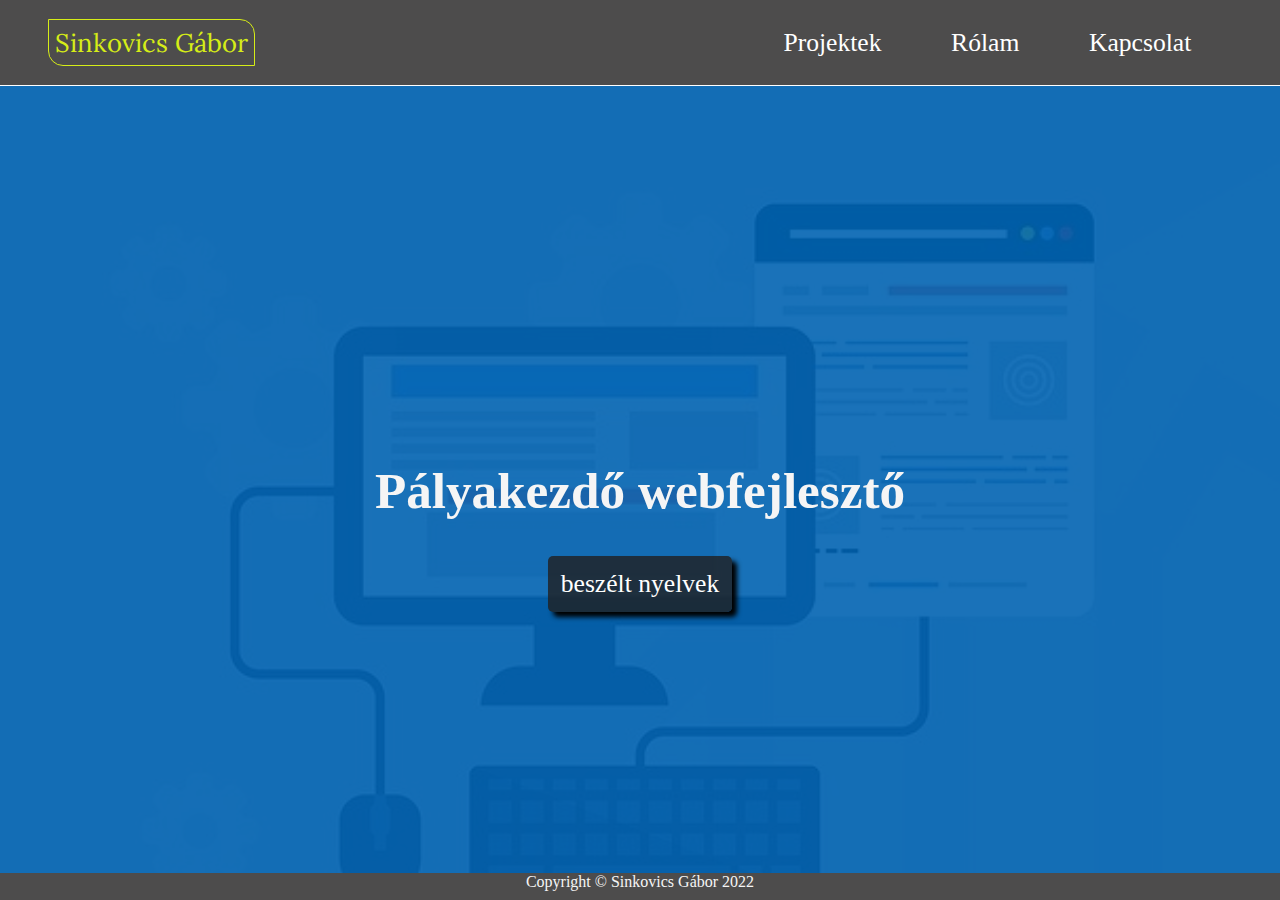
==== commit cef91d8c: "style elements updated, new image added" ====
--- a/index.html
+++ b/index.html
@@ -29,9 +29,12 @@
       </header>
       <main>
         <div class="wrapper_inner">
-          <section class="container section-occupation">
-            <h1>Pályakezdő webfejlesztő</h1>
-            <div class="solo-link-button"><a href="#nyelvek">beszélt nyelvek</a></div>
+          <section class="container section-banner">
+            <div class="banner-background"></div>
+            <div class="banner-content">
+              <h1>Pályakezdő webfejlesztő</h1>
+              <div class="solo-link-button"><a href="#nyelvek">beszélt nyelvek</a></div>
+            </div>
           </section>
           <section class="container section-skills" id="nyelvek">
             <h2>Jelenleg ezekkel a nyelvekkel foglalkozom</h2>
--- a/css/style.css
+++ b/css/style.css
@@ -9,6 +9,7 @@
     max-width: 60%;
     height: auto;
     box-shadow: 0 0 14px rgba(0, 0, 0, 0.8);
+    margin-bottom: 2rem;
   }
   
   .profilkep {
@@ -91,15 +92,16 @@
   /* Fejléc */
   
   header {
-    background-color: rgba(32, 31, 31, 0.5);
+    background-color: rgba(32, 31, 31, 0.8);
     color: white;
     width: 100%;
     height: auto;
-    border: 1px solid white;
-  }
-  
-  header:hover {
-    background-color: rgba(32, 31, 31, 0.8);
+    border-bottom: 1px solid white;
+    padding-top: 2rem;
+  }
+  
+  header li:hover {
+    color: #D6ED17FF;
     transition-duration: 0.2s;
   }
   
@@ -108,10 +110,9 @@
     padding: 1%;
     margin: auto;
     font-family: "Lora", serif;
-    background-color: #D6ED17FF;
-    border: 1px solid white;
-    border-radius: 0 5px;
-    color: rgba(32, 31, 31, 0.8);
+    color: #D6ED17FF;
+    border: 1px solid #D6ED17FF;
+    border-radius: 0 15px;
   }
   
   .menu-list {
@@ -123,15 +124,44 @@
   
   /* Mesterségem címere */
   
-  .section-occupation {
+  .section-banner {
+    width: 100vw;
+    height: 100vh;
+    background-color: #0063B2FF;
+    position: relative;
+    color: whitesmoke;
+  }
+
+  .banner-background {
+    display: flex;
+    position: absolute;
+    top: 0;
+    right: 0;
+    bottom: 0;
+    left: 0;
+    z-index: 0;
+    width: 100%;
+    height: auto;
+    background-image: url(../images/banner-background.jpg);
+    background-repeat: no-repeat;
+    background-size: cover;
+    opacity: 0.1;
+  }
+
+  .banner-content {
+    position: absolute;
+    top: 0;
+    right: 0;
+    bottom: 0;
+    left: 0;
+    z-index: 1;
+    opacity: 1;
     display: flex;
     flex-direction: column;
     justify-content: center;
     align-items: center;
     width: 100%;
     height: auto;
-    background: rgb(135,206,250);
-    background: linear-gradient(180deg, rgba(135,206,250,1) 0%, rgba(177,98,78,1) 92%);
   }
 
   /* skills */
@@ -143,8 +173,8 @@
     height: auto;
     justify-content: center;
     align-items: center;
-    background: rgb(177,98,78);
-    background: linear-gradient(180deg, rgba(177,98,78,1) 0%, rgba(0,0,0,1) 100%); 
+    background: rgb(0,99,178);
+    background: linear-gradient(180deg, rgba(0,99,178,1) 0%, rgba(0,0,0,1) 100%); 
     margin: 0;
     padding: 0;
   }
@@ -239,9 +269,6 @@
   .section-about {
     background: rgb(0,0,0);
     background: linear-gradient(180deg, rgba(0,0,0,1) 0%, rgba(0,99,178,1) 56%);
-  }
-
-  .section-about h2 {
     color: whitesmoke;
   }
   
@@ -262,7 +289,7 @@
   input,
   textarea {
     border: 1px solid whitesmoke;
-    border-radius: 0 10px;
+    border-radius: 0 15px;
     margin-bottom: 1.5vw;
     line-height: 1.6rem;
     padding: 1%;
@@ -284,7 +311,7 @@
 
   form div:first-of-type input:hover,
   textarea:hover {
-    border-radius: 10px;
+    border-radius: 15px;
   }
   
   .urlap-gomb {
@@ -295,17 +322,18 @@
     box-shadow: 5px 5px 5px black;
     border: 0;
     font-size: 1.5rem;
+    font-weight: 500;
     min-height: 50px;
-    border-radius: 0 10px;
+    border-radius: 0 15px;
   }
   
   .urlap-gomb:hover {
     cursor: pointer;
     background-color: #0063B2FF;
     box-shadow: none;
-    outline: 1px solid white;
-    color: white;
-    transition-duration: 0.2s;
+    outline: 2px solid #D6ED17FF;
+    color: #D6ED17FF;
+    transition-duration: 0.1s;
   }
   
   form div.valasz_emailben,
@@ -345,6 +373,7 @@
       grid-template-columns: repeat(2, 1fr);
       width: 100%;
       height: auto;
+      padding-top: 0;
     }
   
     /* Menü */
@@ -364,12 +393,13 @@
     .menu-item {
       margin: 0 5%;
       min-width: fit-content;
+      padding: 1%;
     }
   
     .menu-item:hover {
-      background-color: whitesmoke;
-      outline: 1.5rem solid whitesmoke;
-      color: black;
+      color: #D6ED17FF;
+      outline: 1px solid #D6ED17FF;
+      border-radius: 0 15px;
       transition-duration: 0.2s;
     }
   
